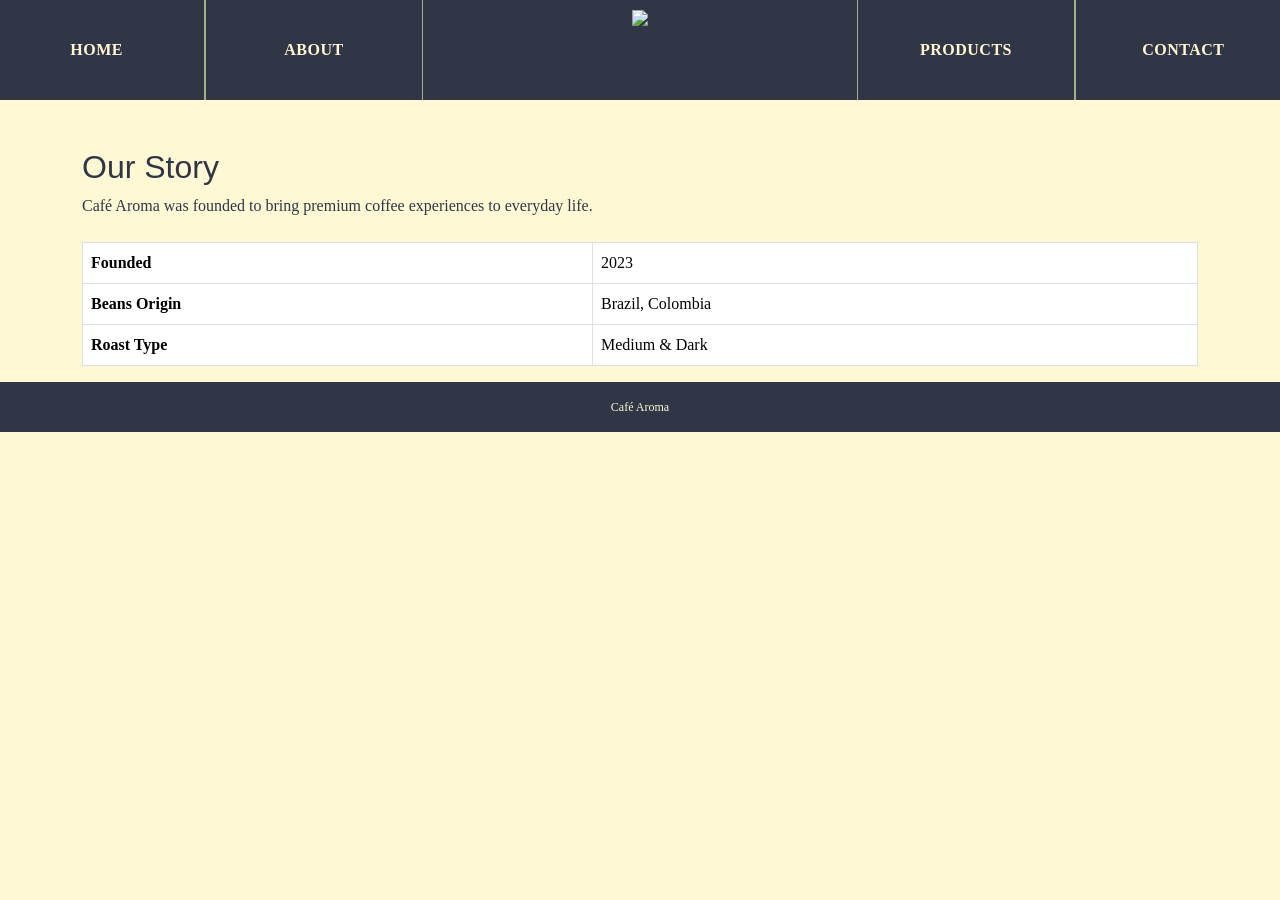
==== about.html @ be244662 "v1" ====
<!DOCTYPE html>
<html lang="en">
<head>
  <title>About | Café Aroma</title>
  <meta charset="UTF-8">
  <meta name="viewport" content="width=device-width, initial-scale=1.0">
  <link rel="stylesheet" href="https://cdn.jsdelivr.net/npm/bootstrap@5.3.3/dist/css/bootstrap.min.css">
  <link rel="stylesheet" href="style.css">
</head>

<body>

<div id="top-container" class="row">
  <div class="col-lg-2 menu"><a href="index.html">HOME</a></div>
  <div class="col-lg-2 menu"><a href="about.html">ABOUT</a></div>
  <div class="col-lg-4 logo"><img src="images/logo.png"></div>
  <div class="col-lg-2 menu"><a href="products.html">PRODUCTS</a></div>
  <div class="col-lg-2 menu"><a href="contact.html">CONTACT</a></div>
</div>

<div class="container mt-5">
  <h2>Our Story</h2>
  <p>Café Aroma was founded to bring premium coffee experiences to everyday life.</p>

  <table class="table table-bordered mt-4">
    <tr><th>Founded</th><td>2023</td></tr>
    <tr><th>Beans Origin</th><td>Brazil, Colombia</td></tr>
    <tr><th>Roast Type</th><td>Medium & Dark</td></tr>
  </table>
</div>

<div id="footer-container">
  <div class="footer-content">Café Aroma</div>
</div>

</body>
</html>
---- style.css ----
@charset "UTF-8";

/* ========= BASE ========= */
body {
  font-family: 'Lora', serif;
  background-color: #FFF8D4;
  color: #313647;
  margin: 0;
  padding: 0;
}

h1, h2, h3 {
  font-family: 'Poppins', sans-serif;
  color: #313647;
}

/* ========= TOP CONTAINER ========= */
#top-container {
  min-height: 100px;
  height: auto;
  background-color: #313647;
}

.logo {
  height: 100px;
  text-align: center;
}
.logo img {
  max-height: 100px;
  height: auto;
  padding: 10px;
}

.menu {
  height: 100px;
  line-height: 100px;
  text-align: center;
  border-right: solid 1px #A3B087;
  border-left: solid 1px #A3B087;
}

.menu a {
  color: #FFF8D4;
  text-decoration: none;
  font-weight: 600;
  letter-spacing: 0.5px;
  transition: color 0.3s ease;
}

.menu a:hover {
  color: #A3B087;
}

/* ========= SLIDER CONTAINER ========= */
#slider-container {
  height: 400px;
  background-image: url("images/hero-bg.jpg");
  background-position: center;
  background-repeat: no-repeat;
  background-size: cover;
  position: relative;
  text-align: center;
  color: #FFF8D4;
}

.slider-text {
  margin: auto;
  padding-top: 100px;
}

#slider-container h2 {
  font-family: 'Poppins', sans-serif;
  font-size: 2.5rem;
  margin-bottom: 10px;
}

#slider-container p {
  font-size: 1.1rem;
  margin-bottom: 20px;
}

.cta-button {
  display: inline-block;
  background-color: #A3B087;
  color: #313647;
  padding: 10px 25px;
  border-radius: 25px;
  font-weight: 600;
  text-decoration: none;
  transition: background-color 0.3s ease, color 0.3s ease;
}

.cta-button:hover {
  background-color: #8e9c76;
  color: #fff;
}

/* ========= CONTENT CONTAINER ========= */
#content-container {
  margin-top: 40px;
  margin-bottom: 40px;
}

.content-box {
  text-align: center;
  padding: 20px;
  border-left: dotted 3px #A3B087;
  overflow: hidden;
}

.content-box img {
  max-width: 100%;
  border-radius: 10px;
  margin-bottom: 15px;
}

.content-box h3 {
  color: #435663;
  margin-bottom: 10px;
  font-weight: 600;
}

.content-box p {
  font-size: 0.95rem;
  color: #313647;
  line-height: 1.5;
}

/* ========= FOOTER ========= */
#footer-container {
  line-height: 50px;
  background-color: #313647;
  width: 100%;
}

.footer-content {
  text-align: center;
  color: #FFF8D4;
  font-size: 12px;
}

/* ========= RESPONSIVE ========= */
@media (max-width: 768px) {
  .menu {
    border: none;
    line-height: 60px;
    height: auto;
  }
  #slider-container {
    height: 300px;
  }
  #slider-container h2 {
    font-size: 1.8rem;
  }
  .slider-bg {
  height: 400px;
  background: url("images/hero-bg.jpg") center/cover no-repeat;
  }	

.carousel-item {
  text-align: center;
  color: #FFF8D4;
  }  
}
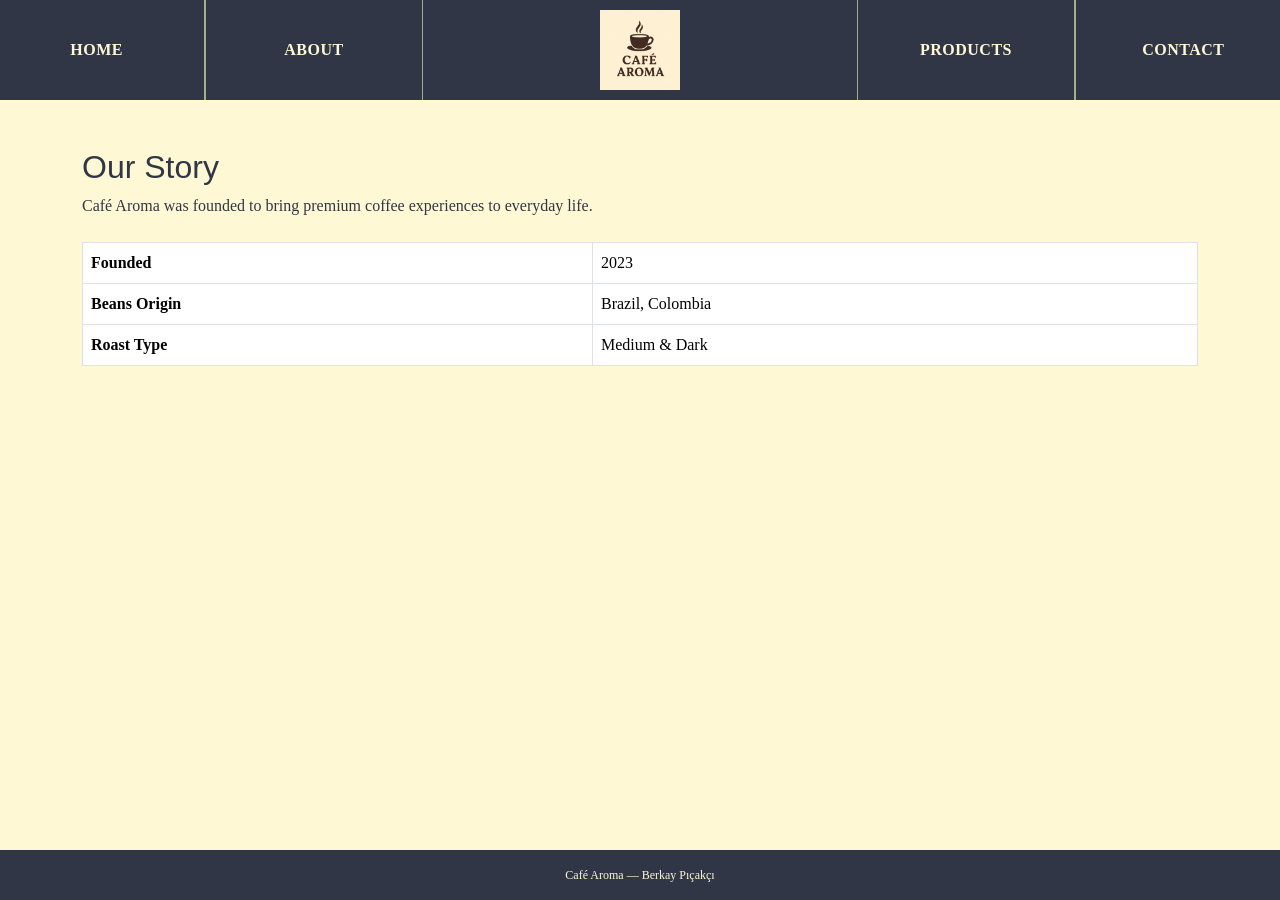
==== commit 2d9dda3f: "Add files via upload" ====
--- a/about.html
+++ b/about.html
@@ -9,6 +9,8 @@
 </head>
 
 <body>
+
+<div class="page-wrapper">
 
 <div id="top-container" class="row">
   <div class="col-lg-2 menu"><a href="index.html">HOME</a></div>
@@ -29,9 +31,13 @@
   </table>
 </div>
 
-<div id="footer-container">
-  <div class="footer-content">Café Aroma</div>
-</div>
+  <!-- FOOTER -->
+  <div id="footer-container">
+    <div class="footer-content">
+      Café Aroma — Berkay Pıçakçı
+    </div>
+  </div>
+ </div>
 
 </body>
 </html>
--- a/style.css
+++ b/style.css
@@ -1,4 +1,15 @@
 @charset "UTF-8";
+
+/* ========= PAGE LAYOUT FIX ========= */
+html, body {
+  height: 100%;
+}
+
+.page-wrapper {
+  min-height: 100vh;
+  display: flex;
+  flex-direction: column;
+}
 
 /* ========= BASE ========= */
 body {
@@ -17,7 +28,6 @@
 /* ========= TOP CONTAINER ========= */
 #top-container {
   min-height: 100px;
-  height: auto;
   background-color: #313647;
 }
 
@@ -25,9 +35,9 @@
   height: 100px;
   text-align: center;
 }
+
 .logo img {
   max-height: 100px;
-  height: auto;
   padding: 10px;
 }
 
@@ -51,61 +61,31 @@
   color: #A3B087;
 }
 
-/* ========= SLIDER CONTAINER ========= */
-#slider-container {
+/* ========= CAROUSEL / HERO ========= */
+.slider-bg {
   height: 400px;
-  background-image: url("images/hero-bg.jpg");
-  background-position: center;
-  background-repeat: no-repeat;
-  background-size: cover;
-  position: relative;
+  background: url("images/hero-bg.jpg") center/cover no-repeat;
+}
+
+.slider-text {
   text-align: center;
+  padding-top: 120px;
   color: #FFF8D4;
 }
 
-.slider-text {
-  margin: auto;
-  padding-top: 100px;
-}
-
-#slider-container h2 {
-  font-family: 'Poppins', sans-serif;
-  font-size: 2.5rem;
-  margin-bottom: 10px;
-}
-
-#slider-container p {
-  font-size: 1.1rem;
-  margin-bottom: 20px;
-}
-
-.cta-button {
-  display: inline-block;
-  background-color: #A3B087;
-  color: #313647;
-  padding: 10px 25px;
-  border-radius: 25px;
-  font-weight: 600;
-  text-decoration: none;
-  transition: background-color 0.3s ease, color 0.3s ease;
-}
-
-.cta-button:hover {
-  background-color: #8e9c76;
-  color: #fff;
+.carousel-item {
+  text-align: center;
 }
 
 /* ========= CONTENT CONTAINER ========= */
 #content-container {
-  margin-top: 40px;
-  margin-bottom: 40px;
+  margin: 40px 0;
 }
 
 .content-box {
   text-align: center;
   padding: 20px;
   border-left: dotted 3px #A3B087;
-  overflow: hidden;
 }
 
 .content-box img {
@@ -122,14 +102,14 @@
 
 .content-box p {
   font-size: 0.95rem;
-  color: #313647;
   line-height: 1.5;
 }
 
 /* ========= FOOTER ========= */
 #footer-container {
+  margin-top: auto;
+  background-color: #313647;
   line-height: 50px;
-  background-color: #313647;
   width: 100%;
 }
 
@@ -141,24 +121,19 @@
 
 /* ========= RESPONSIVE ========= */
 @media (max-width: 768px) {
+
   .menu {
     border: none;
     line-height: 60px;
     height: auto;
   }
-  #slider-container {
+
+  .slider-bg {
     height: 300px;
   }
-  #slider-container h2 {
-    font-size: 1.8rem;
+
+  .slider-text {
+    padding-top: 80px;
   }
-  .slider-bg {
-  height: 400px;
-  background: url("images/hero-bg.jpg") center/cover no-repeat;
-  }	
 
-.carousel-item {
-  text-align: center;
-  color: #FFF8D4;
-  }  
 }
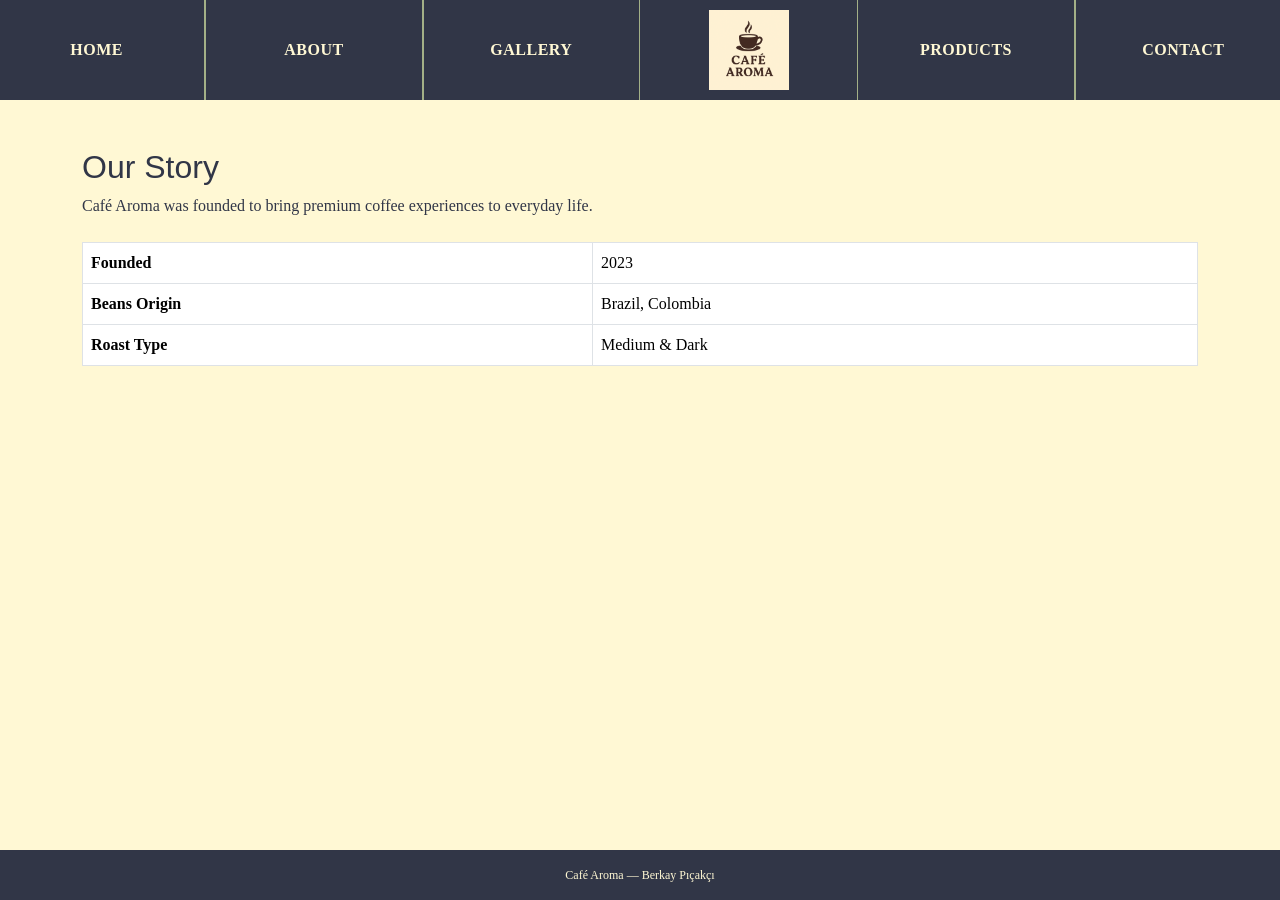
==== commit 605d0577: "Add files via upload" ====
--- a/about.html
+++ b/about.html
@@ -15,7 +15,12 @@
 <div id="top-container" class="row">
   <div class="col-lg-2 menu"><a href="index.html">HOME</a></div>
   <div class="col-lg-2 menu"><a href="about.html">ABOUT</a></div>
-  <div class="col-lg-4 logo"><img src="images/logo.png"></div>
+  <div class="col-lg-2 menu"><a href="gallery.html">GALLERY</a></div>
+
+  <div class="col-lg-2 logo">
+    <img src="images/logo.png" alt="Café Aroma">
+  </div>
+
   <div class="col-lg-2 menu"><a href="products.html">PRODUCTS</a></div>
   <div class="col-lg-2 menu"><a href="contact.html">CONTACT</a></div>
 </div>
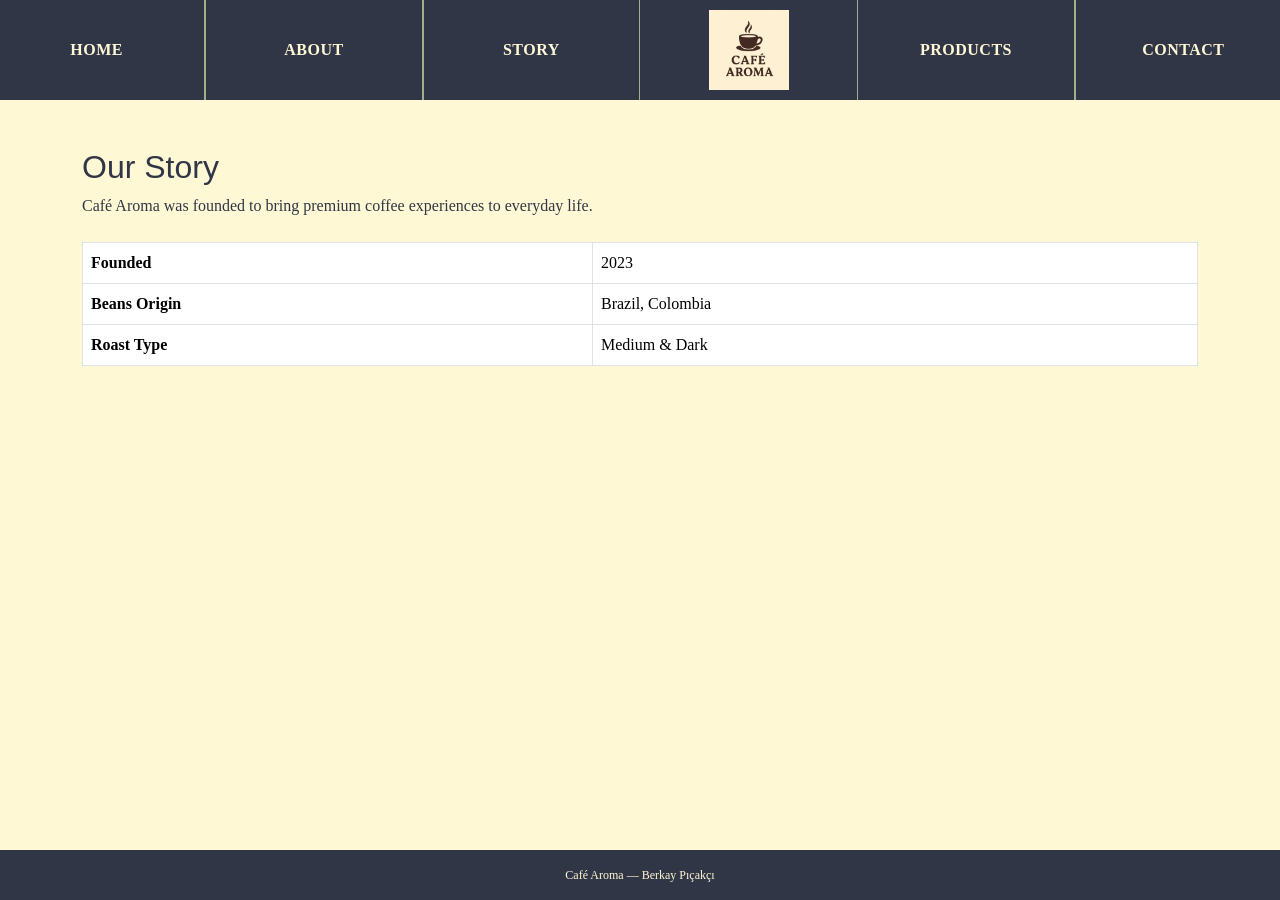
==== commit 734c1ffe: "Add files via upload" ====
--- a/about.html
+++ b/about.html
@@ -15,7 +15,7 @@
 <div id="top-container" class="row">
   <div class="col-lg-2 menu"><a href="index.html">HOME</a></div>
   <div class="col-lg-2 menu"><a href="about.html">ABOUT</a></div>
-  <div class="col-lg-2 menu"><a href="gallery.html">GALLERY</a></div>
+  <div class="col-lg-2 menu"><a href="story.html">STORY</a></div>
 
   <div class="col-lg-2 logo">
     <img src="images/logo.png" alt="Café Aroma">
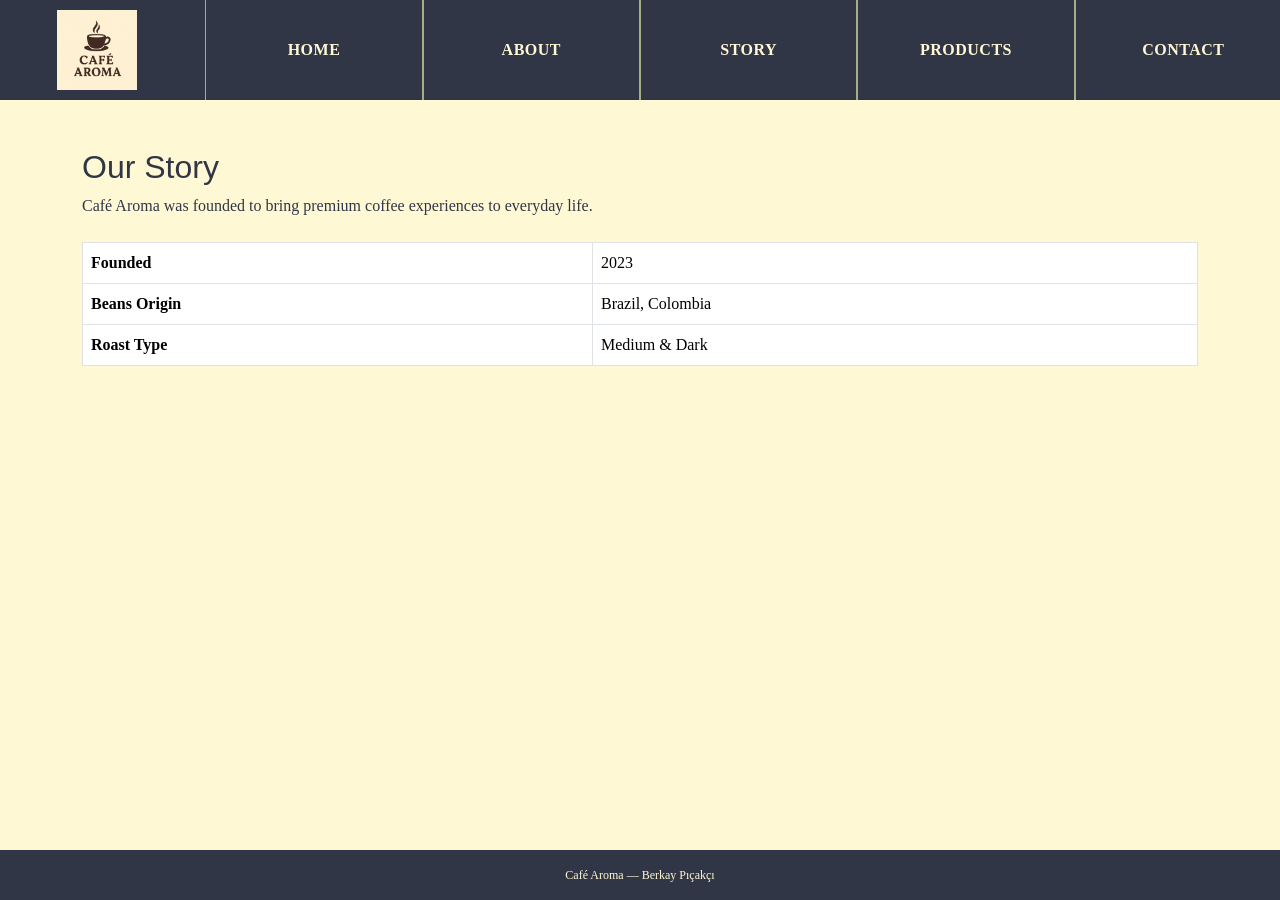
==== commit 92503bc9: "Add files via upload" ====
--- a/about.html
+++ b/about.html
@@ -12,17 +12,20 @@
 
 <div class="page-wrapper">
 
-<div id="top-container" class="row">
-  <div class="col-lg-2 menu"><a href="index.html">HOME</a></div>
-  <div class="col-lg-2 menu"><a href="about.html">ABOUT</a></div>
-  <div class="col-lg-2 menu"><a href="story.html">STORY</a></div>
+<div id="top-container" class="row align-items-center">
 
+  <!-- LOGO (LEFT) -->
   <div class="col-lg-2 logo">
     <img src="images/logo.png" alt="Café Aroma">
   </div>
 
+  <!-- MENU -->
+  <div class="col-lg-2 menu"><a href="index.html">HOME</a></div>
+  <div class="col-lg-2 menu"><a href="about.html">ABOUT</a></div>
+  <div class="col-lg-2 menu"><a href="gallery.html">STORY</a></div>
   <div class="col-lg-2 menu"><a href="products.html">PRODUCTS</a></div>
   <div class="col-lg-2 menu"><a href="contact.html">CONTACT</a></div>
+
 </div>
 
 <div class="container mt-5">
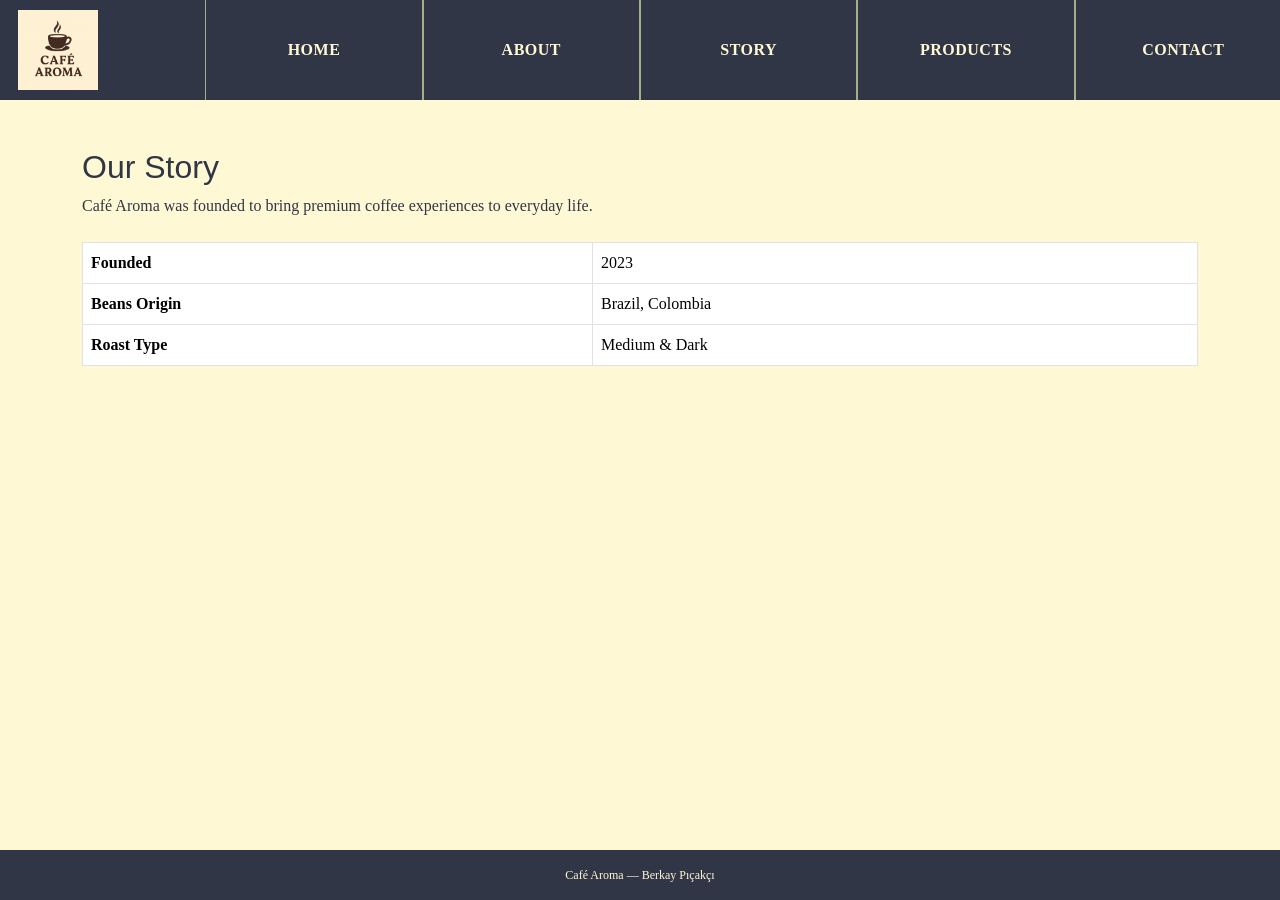
==== commit d483f2a3: "Add files via upload" ====
--- a/about.html
+++ b/about.html
@@ -22,7 +22,7 @@
   <!-- MENU -->
   <div class="col-lg-2 menu"><a href="index.html">HOME</a></div>
   <div class="col-lg-2 menu"><a href="about.html">ABOUT</a></div>
-  <div class="col-lg-2 menu"><a href="gallery.html">STORY</a></div>
+  <div class="col-lg-2 menu"><a href="story.html">STORY</a></div>
   <div class="col-lg-2 menu"><a href="products.html">PRODUCTS</a></div>
   <div class="col-lg-2 menu"><a href="contact.html">CONTACT</a></div>
 
--- a/style.css
+++ b/style.css
@@ -33,7 +33,8 @@
 
 .logo {
   height: 100px;
-  text-align: center;
+  text-align: left;
+  padding-left: 20px;
 }
 
 .logo img {
